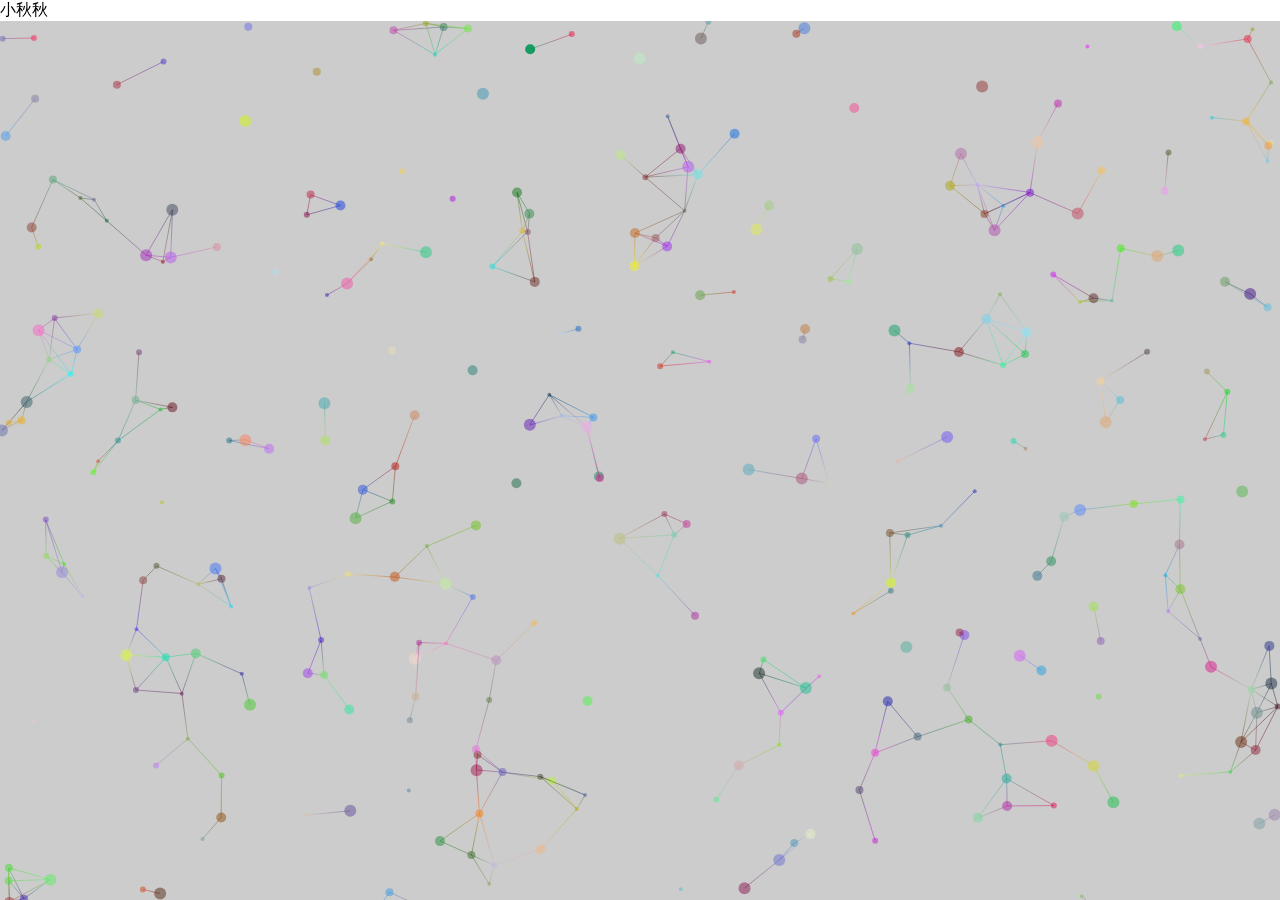
==== index.html @ 3b21666b "Create index.html" ====
<html>
  <head>
    <meta charset="UTF-8" />
    <title></title>
  </head>
  <body>
  <div>小秋秋</div>
  <canvas id="canvas"></canvas>
  <canvas id="canvas1" style="whdth: 100%;height: 100%"></canvas>
  </body>
  <style type="text/css">
     *{
        margin: 0;
        padding: 0;
    }
    #canvas{
		 position: fixed;
         background: #ccc;
		 overflow: auto;
		 z-index: -1;
    }
	#canvas1 {
		 position: fixed;
		 pointer-events:none;//鼠标多层响应事件
				width: 100%;
				height: 100%;
				overflow: auto;
				 z-index: 999;
 
    }
  </style>


  <body>
    <div class="control" style="position: absolute"></div>
  </body>
  <script>
    window.requestAnimationFrame = (function(){
        return window.requestAnimationFrame ||
               window.webkitRequestAnimationFrame ||
               window.mozRequestAnimationFrame ||
               function( callback ){
                    window.setTimeout( callback, 1000/2 );
               };
    })();
    var myCanvas = document.getElementById("canvas");
    var ctx = myCanvas.getContext("2d");//getContext 设置画笔
    var num;
    var w,h;
    var duixiang = [];
    var move = {};
    function widthheight(){
        w = myCanvas.width = window.innerWidth;
        h = myCanvas.height = window.innerHeight;
		num= Math.floor(w*h*0.00028);//点的数量。根据屏幕大小确定
        for(var i = 0;i < num;i++){
            duixiang[i] = {
                x:Math.random()*w,
                y:Math.random()*h,
                cX:Math.random()*0.6-0.3,
                cY:Math.random()*0.6-0.3,
				R:Math.floor(Math.random()*5)+2,
				//CC:Math.floor(Math.random()*3)+2,
			    r: Math.floor(Math.random() * 254),   
                g: Math.floor(Math.random() * 254),  
                b:Math.floor(Math.random() * 254)   
            } 
           // console.log(duixiang[i])
            Cricle(duixiang[i].x,duixiang[i].y,duixiang[i].R,duixiang[i].r,duixiang[i].g,duixiang[i].b);
			 //Cricle(duixiang[i].x,duixiang[i].y,duixiang[i].R,duixiang[i].CC);
        }
    };widthheight();//获取浏览器的等宽度等高
 
    function Cricle(x,y,R,r,g,b){
        ctx.save();//保存路径
       if(Math.random()>0.991) {ctx.globalAlpha= 0.9;}//ctx.fillStyle = "#CCC";}//填充的背景颜色
	    else { ctx.globalAlpha=0.47;}
		 
		ctx.fillStyle = "rgb("+ r +","+ g +","+ b +")";
        ctx.beginPath();//开始绘画
		ctx.arc(x,y,R,Math.PI*2,0);//绘画圆 x y 半径（大小） 角度  一个PI 是180 * 2 = 360    真假 0/1 true/false
        ctx.closePath();//结束绘画
        ctx.fill();//填充背景颜色
        ctx.restore();//回复路径
    };Cricle();
 
 
    !function draw(){
        ctx.clearRect(0,0,w,h)//先清除画布上的点
        for(var i = 0;i < num;i++){
            duixiang[i].x += duixiang[i].cX;
            duixiang[i].y += duixiang[i].cY;
            if(duixiang[i].x>w || duixiang[i].x<0){
                duixiang[i].cX = -duixiang[i].cX;
            }
            if(duixiang[i].y>h || duixiang[i].y<0){
                duixiang[i].cY = -duixiang[i].cY;
            }
            Cricle(duixiang[i].x,duixiang[i].y,duixiang[i].R,duixiang[i].r,duixiang[i].g,duixiang[i].b);
            //勾股定理判断两点是否连线
            for(var j = i + 1;j < num;j++){
                if( (duixiang[i].x-duixiang[j].x)*(duixiang[i].x-duixiang[j].x)+(duixiang[i].y-duixiang[j].y)*(duixiang[i].y-duixiang[j].y) <= 55*55 ){
                    line(duixiang[i].x,duixiang[i].y,duixiang[j].x,duixiang[j].y,0,i,j)
                }
                if(move.x){
                    if( (duixiang[i].x-move.x)*(duixiang[i].x-move.x)+(duixiang[i].y-move.y)*(duixiang[i].y-move.y) <= 100*100 ){
                        line(duixiang[i].x,duixiang[i].y,move.x,move.y,1,i,1)
                    }
                }
            }
        }
        window.requestAnimationFrame(draw)
    }();
 
    //绘制线条
    function line(x1,y1,x2,y2,flag,i,j){
        
		if (flag){var color = ctx.createLinearGradient(x1,y1,x2,y2);
					ctx.globalAlpha=0.5;
					color.addColorStop(0,"rgb("+ duixiang[i].r +","+ duixiang[i].g +","+ duixiang[i].b +")");
					color.addColorStop(0.8,"#019ee5");
		        }
				else
				{
				
				var color = ctx.createLinearGradient(x1,y1,x2,y2);
					ctx.globalAlpha=0.9;
					color.addColorStop(0,"rgb("+ duixiang[i].r +","+ duixiang[i].g +","+ duixiang[i].b +")");
					color.addColorStop(1,"rgb("+ duixiang[j].r +","+ duixiang[j].g +","+ duixiang[j].b +")");
				}
        ctx.save();
        ctx.strokeStyle = color;
		ctx.lineWidth = 0.5;
        ctx.beginPath();
        ctx.moveTo(x1,y1);
        ctx.lineTo(x2,y2);
        ctx.stroke();
        //ctx.restore();
    }
 
 
    //document.onmousemove = function(e){
     //   move.x = e.clientX;
      //  move.y = e.clientY;
    //}
    //console.log(move)//去掉注释 ，可以与背景互动
 
    window.onresize = function(){
        location.reload();
    }
</script>
<script>
var _createClass = function () {function defineProperties(target, props) 
{ for (var i = 0; i < props.length; i++) 
 {var descriptor = props[i];descriptor.enumerable = descriptor.enumerable || false;descriptor.configurable = true;if ("value" in descriptor) 
 descriptor.writable = true;Object.defineProperty(target, descriptor.key, descriptor);}}
 return function (Constructor, protoProps, staticProps) 
 {if (protoProps) defineProperties(Constructor.prototype, protoProps);
 if (staticProps) defineProperties(Constructor, staticProps);
 return Constructor;};}();function _classCallCheck(instance, Constructor) 
 {if (!(instance instanceof Constructor)) {throw new TypeError("Cannot call a class as a function");}}
 var getRandom = function getRandom(min, max) {
  return Math.random() * (max - min) + min;
};
 
var getRandomInt = function getRandomInt(min, max) {
  return Math.floor(Math.random() * (max - min)) + min;
};
 
var getRandomColor = function getRandomColor() {
  var colors = [
  'rgba(231, 76, 60, 1)', // red
  'rgba(241, 196, 15, 1)', // yellow
  'rgba(46, 204, 113, 1)', // green
  'rgba(52, 152, 219, 1)', // blue
  'rgba(155, 89, 182, 1)' // purple
  ];
 
  return colors[getRandomInt(0, colors.length)];
};
 
// Particle//粒子模块
var
Particle = function () {
 
  function Particle(system, x, y) {_classCallCheck(this, Particle);
    this.system = system;
    this.universe = this.system.world.universe;
    this.x = x;
    this.y = y;
    this.color = getRandomColor();
    this.life = 1;
    this.aging = getRandom(0.990, 0.999); // 0.99, 0.999 || 0.999, 0.9999
 
    this.r = getRandomInt(12, 16);//初始粒子半径范围
    this.speed = getRandom(18, 18.5);//粒子爆炸速度范围
    this.velocity = [
    getRandom(-this.speed, this.speed),
    getRandom(-this.speed, this.speed)];
 
  }_createClass(Particle, [{ key: 'update', value: function update(
 
    dt) {
      this.life *= this.aging;
 
      if (
      this.r < 0.1 ||
      this.life === 0 ||
      this.x + this.r < 0 ||
      this.x - this.r > this.universe.width ||
      this.y + this.r < 0 ||
      this.y - this.r > this.universe.height)
      {
        this.system.removeObject(this);
      }
 
      this.r *= this.life;
      this.x += this.velocity[0];
      this.y += this.velocity[1];
    } }, { key: 'render', value: function render(
 
    ctx) {
      // Main circle //亮圈模块
 
      ctx.fillStyle = this.color;
      ctx.beginPath();
      ctx.arc(this.x, this.y, this.r*1.2, 0, 2 * Math.PI, false);
      ctx.fill();
      ctx.closePath();
 
      var r = this.color.match(/([0-9]+)/g)[0];
      var g = this.color.match(/([0-9]+)/g)[1];
      var b = this.color.match(/([0-9]+)/g)[2];
 
      // Gradient//梯度变化曲线
 
      var spread = 1.5;
      var gradient = ctx.createRadialGradient(
      this.x, this.y, this.r,
      this.x, this.y, this.r * spread);
 
      gradient.addColorStop(0, 'rgba(' + r + ', ' + g + ', ' + b + ', 0.5)');
      gradient.addColorStop(1, 'rgba(' + r + ', ' + g + ', ' + b + ', 0)');
 
      ctx.globalCompositeOperation = 'lighter';
      ctx.fillStyle = gradient;
      ctx.beginPath();
      ctx.arc(this.x, this.y, this.r * spread, 0, 2 * Math.PI, false);
      ctx.fill();
      ctx.closePath();
      ctx.globalCompositeOperation = 'source-over';
 
      // Aberration//偏差
 
      var offset = this.r * 0.5;
      var color = 'rgba(' + g + ', ' + b + ', ' + r + ', 0.5)';
 
      ctx.globalCompositeOperation = 'lighter';
      ctx.fillStyle = color;
      ctx.beginPath();
      ctx.arc(this.x + offset, this.y + offset, this.r, 0, 2 * Math.PI, false);
      ctx.fill();
      ctx.closePath();
      ctx.globalCompositeOperation = 'source-over';
    } }]);return Particle;}();
 
 
 
// Crown //水波纹圈模块
var
Crown = function () {
 
  function Crown(system, x, y) {_classCallCheck(this, Crown);
    this.system = system;
    this.x = x;
    this.y = y;
    this.r = getRandomInt(5, 15); // 5, 20  水波纹圈半径范围
    this.mod = 1.1;
    this.life = 0.5; //水波纹线
    this.aging = getRandom(0.830, 0.899);
    this.speed = getRandom(8, 9);
    this.color = {
      r: getRandomInt(236, 242),
      g: getRandomInt(70, 80),
      b: getRandomInt(50, 70) };
 
 
    this.angle1 = Math.PI * getRandom(0, 2);
    this.angle2 = this.angle1 + Math.PI * getRandom(0.3, 0.4);//水波纹圈完整度
  }_createClass(Crown, [{ key: 'update', value: function update(
 
    dt) {
      this.life *= this.aging;
 
      if (this.life <= 0.0001) this.system.removeObject(this);
 
      this.r += Math.abs(1 - this.life) * this.speed;
 
      this.x1 = this.x + this.r * Math.cos(this.angle1);
      this.y1 = this.y + this.r * Math.sin(this.angle1);
 
      this.angle3 = this.angle1 + (this.angle2 - this.angle1) / 2;
      this.x2 = this.x + this.r * this.mod * Math.cos(this.angle3);
      this.y2 = this.y + this.r * this.mod * Math.sin(this.angle3);
    } }, { key: 'render', value: function render(
 
    ctx) {
      var gradient = ctx.createRadialGradient(
      this.x, this.y, this.r * 0.9,
      this.x, this.y, this.r);
 
      gradient.addColorStop(0, 'rgba(' + this.color.r + ', ' + this.color.g + ', ' + this.color.b + ', ' + this.life + ')');
      gradient.addColorStop(1, 'rgba(' + this.color.r + ', ' + this.color.g + ', ' + this.color.b + ', ' + this.life * 0.5 + ')');
 
      ctx.fillStyle = gradient;
      ctx.beginPath();
      ctx.arc(this.x, this.y, this.r, this.angle1, this.angle2, false);
      ctx.quadraticCurveTo(this.x2, this.y2, this.x1, this.y1);
      ctx.fill();
      ctx.closePath();
    } }]);return Crown;}();
 
 
 
// Explosion //爆炸模块
var
Explosion = function () {
 
  function Explosion(world, x, y) {_classCallCheck(this, Explosion);
    this.world = world;
    this.x = x;
    this.y = y;
    this.objects = [];
 
    var particles = getRandomInt(10, 30); // 10, 30 amount of particles//爆炸 粒子数量
    var crowns = particles * getRandom(0.4, 0.5);
 
    while (crowns-- > 0) {this.addCrown();}
    while (particles-- > 0) {this.addParticle();}
  }_createClass(Explosion, [{ key: 'update', value: function update(
 
    dt) {
      this.objects.forEach(function (obj) {
        if (obj) obj.update(dt);
      });
 
      if (this.objects.length <= 0) {
        this.world.clearExplosion(this);
      }
    } }, { key: 'render', value: function render(
 
    ctx) {
      this.objects.forEach(function (obj) {
        if (obj) obj.render(ctx);
      });
    } }, { key: 'addCrown', value: function addCrown()
 
    {
      this.objects.push(new Crown(this, this.x, this.y));
    } }, { key: 'addParticle', value: function addParticle()
 
    {
      this.objects.push(new Particle(this, this.x, this.y));
    } }, { key: 'removeObject', value: function removeObject(
 
    obj) {
      var index = this.objects.indexOf(obj);
 
      if (index !== -1) {
        this.objects.splice(index, 1);
      }
    } }]);return Explosion;}();
 
 
 
// World 
var
ConfettiWorld = function () {function ConfettiWorld() 
{_classCallCheck(this, ConfettiWorld);}_createClass(ConfettiWorld, [{ key: 'init', value: function init()
 
    {
      this.objects = [];
      window.addEventListener('click', this.explode.bind(this));
 
      // Initial explosion //初始爆炸
      var counter = 0;
      while (counter-- > 0) {
        this.explode({
          clientX: window.event.clientX, //getRandomInt(10, this.universe.width) ,          //this.universe.width / 2,
          clientY: window.event.clientY //getRandomInt(10, 50) //this.universe.height / 2 
		  });
 
      }
    } }, { key: 'update', value: function update(
 
    dt) {
      this.objects.forEach(function (obj) {
        if (obj) obj.update(dt);
      });
 
      var amount = this.objects.reduce(function (sum, explosion) {
        return sum += explosion.objects.length;
      }, 0);
    } }, { key: 'render', value: function render(
 
    ctx) {
      this.objects.forEach(function (obj) {
        if (obj) obj.render(ctx);
      });
    } }, { key: 'explode', value: function explode(
 
    event) {
      var x = event.clientX;
      var y = event.clientY;
 
      this.objects.push(new Explosion(this, x, y));
    } }, { key: 'clearExplosion', value: function clearExplosion(
 
    explosion) {
      var index = this.objects.indexOf(explosion);
 
      if (index !== -1) {
        this.objects.splice(index, 1);
      }
    } }]);return ConfettiWorld;}();
 
 
 
// Time
var
Time = function () {
 
  function Time() {_classCallCheck(this, Time);
    this.now = 0; // current tick time
    this.prev = 0; // prev tick time
    this.elapsed = 0; // elapsed time from last tick
    this.delta = 0; // time from last update
    this.fps = 60; // desired fps
    this.step = 1 / 60; // step duration
  }_createClass(Time, [{ key: 'update', value: function update(
 
    time) {
      this.now = time;
      this.elapsed = (this.now - this.prev) / 1000;
      this.prev = this.now;
      this.delta += this.elapsed;
    } }, { key: 'raf', value: function raf(
 
    func) {
      window.requestAnimationFrame(func);
    } }, { key: 'hasFrames', value: function hasFrames()
 
    {
      return this.delta >= this.step;
    } }, { key: 'processFrame', value: function processFrame()
 
    {
      this.delta -= this.step;
    } }]);return Time;}();
 
 
 
// Canvas
var
Universe = function () {
 
  function Universe(element) {_classCallCheck(this, Universe);
    this.el = element;
    this.ctx = this.el.getContext('2d');
    this.pixelRatio = window.devicePixelRatio;
    this.time = new Time();
 
    this.worlds = {};
    this.world = null; // current state
 
    this.updateSize();
    window.addEventListener('resize', this.updateSize.bind(this));
 
    this.addWorld('confetti', ConfettiWorld);
    this.setWorld('confetti');
 
    this.start();
  }_createClass(Universe, [{ key: 'start', value: function start()
 
    {
      this.time.raf(this.tick.bind(this));
    } }, { key: 'tick', value: function tick(
 
    time) {
      this.time.update(time);
 
      if (this.time.hasFrames()) {
        this.update();
        this.time.processFrame();
      }
 
      this.render();
      this.time.raf(this.tick.bind(this));
    } }, { key: 'update', value: function update()
 
    {
      this.world.update(this.time.step);
    } }, { key: 'render', value: function render()
 
    {
      var gradient = this.ctx.createLinearGradient(0, 0, this.width, this.height);
      this.ctx.clearRect(0, 0, this.width, this.height);
      this.world.render(this.ctx);
    }
 
    // Helpers 库
  }, { key: 'updateSize', value: function updateSize()
    {
      this.width = window.innerWidth;
      this.height = window.innerHeight;
      this.el.width = this.width * this.pixelRatio;
      this.el.height = this.height * this.pixelRatio;
      this.el.style.width = window.innerWidth + 'px';
      this.el.style.height = window.innerHeight + 'px';
      this.ctx.scale(this.pixelRatio, this.pixelRatio);
    } }, { key: 'addWorld', value: function addWorld(
 
    worldName, World) {
      this.worlds[worldName] = new World();
      this.worlds[worldName].universe = this;
      this.worlds[worldName].init();
    } }, { key: 'setWorld', value: function setWorld(
 
    worldName) {
      this.world = this.worlds[worldName];
    } }]);return Universe;}();
 
 
 
// Main
 
console.clear();
var element = document.querySelector('#canvas1');
window.Canvas= new Universe(element);
</script>
</html>
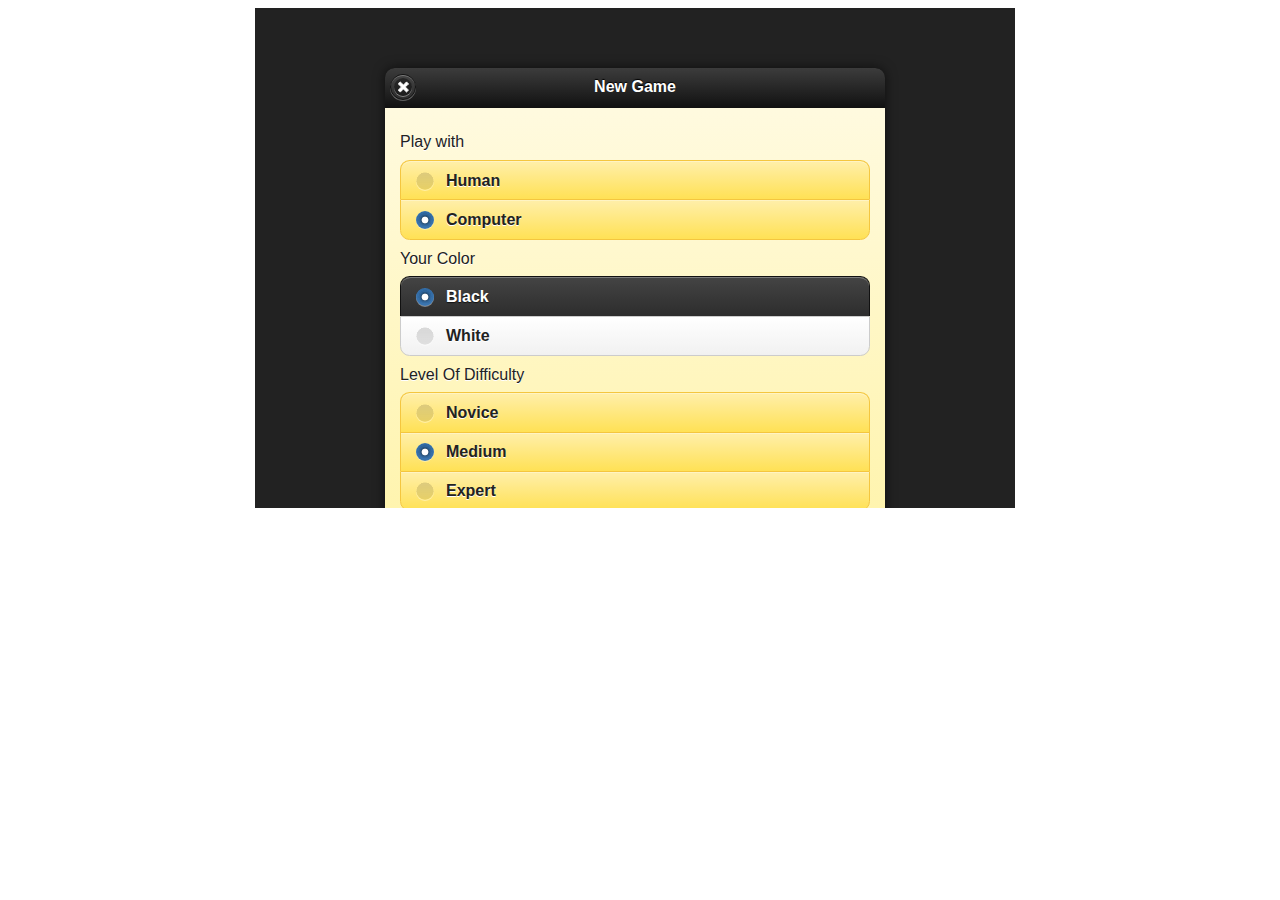
==== commit 679fdb2e: "五子棋小游戏" ====
--- a/index.html
+++ b/index.html
@@ -1,546 +1,13 @@
-<html>
-  <head>
-    <meta charset="UTF-8" />
-    <title></title>
-  </head>
-  <body>
-  <div>小秋秋</div>
-  <canvas id="canvas"></canvas>
-  <canvas id="canvas1" style="whdth: 100%;height: 100%"></canvas>
-  </body>
-  <style type="text/css">
-     *{
-        margin: 0;
-        padding: 0;
-    }
-    #canvas{
-		 position: fixed;
-         background: #ccc;
-		 overflow: auto;
-		 z-index: -1;
-    }
-	#canvas1 {
-		 position: fixed;
-		 pointer-events:none;//鼠标多层响应事件
-				width: 100%;
-				height: 100%;
-				overflow: auto;
-				 z-index: 999;
- 
-    }
-  </style>
-
-
-  <body>
-    <div class="control" style="position: absolute"></div>
-  </body>
-  <script>
-    window.requestAnimationFrame = (function(){
-        return window.requestAnimationFrame ||
-               window.webkitRequestAnimationFrame ||
-               window.mozRequestAnimationFrame ||
-               function( callback ){
-                    window.setTimeout( callback, 1000/2 );
-               };
-    })();
-    var myCanvas = document.getElementById("canvas");
-    var ctx = myCanvas.getContext("2d");//getContext 设置画笔
-    var num;
-    var w,h;
-    var duixiang = [];
-    var move = {};
-    function widthheight(){
-        w = myCanvas.width = window.innerWidth;
-        h = myCanvas.height = window.innerHeight;
-		num= Math.floor(w*h*0.00028);//点的数量。根据屏幕大小确定
-        for(var i = 0;i < num;i++){
-            duixiang[i] = {
-                x:Math.random()*w,
-                y:Math.random()*h,
-                cX:Math.random()*0.6-0.3,
-                cY:Math.random()*0.6-0.3,
-				R:Math.floor(Math.random()*5)+2,
-				//CC:Math.floor(Math.random()*3)+2,
-			    r: Math.floor(Math.random() * 254),   
-                g: Math.floor(Math.random() * 254),  
-                b:Math.floor(Math.random() * 254)   
-            } 
-           // console.log(duixiang[i])
-            Cricle(duixiang[i].x,duixiang[i].y,duixiang[i].R,duixiang[i].r,duixiang[i].g,duixiang[i].b);
-			 //Cricle(duixiang[i].x,duixiang[i].y,duixiang[i].R,duixiang[i].CC);
-        }
-    };widthheight();//获取浏览器的等宽度等高
- 
-    function Cricle(x,y,R,r,g,b){
-        ctx.save();//保存路径
-       if(Math.random()>0.991) {ctx.globalAlpha= 0.9;}//ctx.fillStyle = "#CCC";}//填充的背景颜色
-	    else { ctx.globalAlpha=0.47;}
-		 
-		ctx.fillStyle = "rgb("+ r +","+ g +","+ b +")";
-        ctx.beginPath();//开始绘画
-		ctx.arc(x,y,R,Math.PI*2,0);//绘画圆 x y 半径（大小） 角度  一个PI 是180 * 2 = 360    真假 0/1 true/false
-        ctx.closePath();//结束绘画
-        ctx.fill();//填充背景颜色
-        ctx.restore();//回复路径
-    };Cricle();
- 
- 
-    !function draw(){
-        ctx.clearRect(0,0,w,h)//先清除画布上的点
-        for(var i = 0;i < num;i++){
-            duixiang[i].x += duixiang[i].cX;
-            duixiang[i].y += duixiang[i].cY;
-            if(duixiang[i].x>w || duixiang[i].x<0){
-                duixiang[i].cX = -duixiang[i].cX;
-            }
-            if(duixiang[i].y>h || duixiang[i].y<0){
-                duixiang[i].cY = -duixiang[i].cY;
-            }
-            Cricle(duixiang[i].x,duixiang[i].y,duixiang[i].R,duixiang[i].r,duixiang[i].g,duixiang[i].b);
-            //勾股定理判断两点是否连线
-            for(var j = i + 1;j < num;j++){
-                if( (duixiang[i].x-duixiang[j].x)*(duixiang[i].x-duixiang[j].x)+(duixiang[i].y-duixiang[j].y)*(duixiang[i].y-duixiang[j].y) <= 55*55 ){
-                    line(duixiang[i].x,duixiang[i].y,duixiang[j].x,duixiang[j].y,0,i,j)
-                }
-                if(move.x){
-                    if( (duixiang[i].x-move.x)*(duixiang[i].x-move.x)+(duixiang[i].y-move.y)*(duixiang[i].y-move.y) <= 100*100 ){
-                        line(duixiang[i].x,duixiang[i].y,move.x,move.y,1,i,1)
-                    }
-                }
-            }
-        }
-        window.requestAnimationFrame(draw)
-    }();
- 
-    //绘制线条
-    function line(x1,y1,x2,y2,flag,i,j){
-        
-		if (flag){var color = ctx.createLinearGradient(x1,y1,x2,y2);
-					ctx.globalAlpha=0.5;
-					color.addColorStop(0,"rgb("+ duixiang[i].r +","+ duixiang[i].g +","+ duixiang[i].b +")");
-					color.addColorStop(0.8,"#019ee5");
-		        }
-				else
-				{
-				
-				var color = ctx.createLinearGradient(x1,y1,x2,y2);
-					ctx.globalAlpha=0.9;
-					color.addColorStop(0,"rgb("+ duixiang[i].r +","+ duixiang[i].g +","+ duixiang[i].b +")");
-					color.addColorStop(1,"rgb("+ duixiang[j].r +","+ duixiang[j].g +","+ duixiang[j].b +")");
-				}
-        ctx.save();
-        ctx.strokeStyle = color;
-		ctx.lineWidth = 0.5;
-        ctx.beginPath();
-        ctx.moveTo(x1,y1);
-        ctx.lineTo(x2,y2);
-        ctx.stroke();
-        //ctx.restore();
-    }
- 
- 
-    //document.onmousemove = function(e){
-     //   move.x = e.clientX;
-      //  move.y = e.clientY;
-    //}
-    //console.log(move)//去掉注释 ，可以与背景互动
- 
-    window.onresize = function(){
-        location.reload();
-    }
-</script>
-<script>
-var _createClass = function () {function defineProperties(target, props) 
-{ for (var i = 0; i < props.length; i++) 
- {var descriptor = props[i];descriptor.enumerable = descriptor.enumerable || false;descriptor.configurable = true;if ("value" in descriptor) 
- descriptor.writable = true;Object.defineProperty(target, descriptor.key, descriptor);}}
- return function (Constructor, protoProps, staticProps) 
- {if (protoProps) defineProperties(Constructor.prototype, protoProps);
- if (staticProps) defineProperties(Constructor, staticProps);
- return Constructor;};}();function _classCallCheck(instance, Constructor) 
- {if (!(instance instanceof Constructor)) {throw new TypeError("Cannot call a class as a function");}}
- var getRandom = function getRandom(min, max) {
-  return Math.random() * (max - min) + min;
-};
- 
-var getRandomInt = function getRandomInt(min, max) {
-  return Math.floor(Math.random() * (max - min)) + min;
-};
- 
-var getRandomColor = function getRandomColor() {
-  var colors = [
-  'rgba(231, 76, 60, 1)', // red
-  'rgba(241, 196, 15, 1)', // yellow
-  'rgba(46, 204, 113, 1)', // green
-  'rgba(52, 152, 219, 1)', // blue
-  'rgba(155, 89, 182, 1)' // purple
-  ];
- 
-  return colors[getRandomInt(0, colors.length)];
-};
- 
-// Particle//粒子模块
-var
-Particle = function () {
- 
-  function Particle(system, x, y) {_classCallCheck(this, Particle);
-    this.system = system;
-    this.universe = this.system.world.universe;
-    this.x = x;
-    this.y = y;
-    this.color = getRandomColor();
-    this.life = 1;
-    this.aging = getRandom(0.990, 0.999); // 0.99, 0.999 || 0.999, 0.9999
- 
-    this.r = getRandomInt(12, 16);//初始粒子半径范围
-    this.speed = getRandom(18, 18.5);//粒子爆炸速度范围
-    this.velocity = [
-    getRandom(-this.speed, this.speed),
-    getRandom(-this.speed, this.speed)];
- 
-  }_createClass(Particle, [{ key: 'update', value: function update(
- 
-    dt) {
-      this.life *= this.aging;
- 
-      if (
-      this.r < 0.1 ||
-      this.life === 0 ||
-      this.x + this.r < 0 ||
-      this.x - this.r > this.universe.width ||
-      this.y + this.r < 0 ||
-      this.y - this.r > this.universe.height)
-      {
-        this.system.removeObject(this);
-      }
- 
-      this.r *= this.life;
-      this.x += this.velocity[0];
-      this.y += this.velocity[1];
-    } }, { key: 'render', value: function render(
- 
-    ctx) {
-      // Main circle //亮圈模块
- 
-      ctx.fillStyle = this.color;
-      ctx.beginPath();
-      ctx.arc(this.x, this.y, this.r*1.2, 0, 2 * Math.PI, false);
-      ctx.fill();
-      ctx.closePath();
- 
-      var r = this.color.match(/([0-9]+)/g)[0];
-      var g = this.color.match(/([0-9]+)/g)[1];
-      var b = this.color.match(/([0-9]+)/g)[2];
- 
-      // Gradient//梯度变化曲线
- 
-      var spread = 1.5;
-      var gradient = ctx.createRadialGradient(
-      this.x, this.y, this.r,
-      this.x, this.y, this.r * spread);
- 
-      gradient.addColorStop(0, 'rgba(' + r + ', ' + g + ', ' + b + ', 0.5)');
-      gradient.addColorStop(1, 'rgba(' + r + ', ' + g + ', ' + b + ', 0)');
- 
-      ctx.globalCompositeOperation = 'lighter';
-      ctx.fillStyle = gradient;
-      ctx.beginPath();
-      ctx.arc(this.x, this.y, this.r * spread, 0, 2 * Math.PI, false);
-      ctx.fill();
-      ctx.closePath();
-      ctx.globalCompositeOperation = 'source-over';
- 
-      // Aberration//偏差
- 
-      var offset = this.r * 0.5;
-      var color = 'rgba(' + g + ', ' + b + ', ' + r + ', 0.5)';
- 
-      ctx.globalCompositeOperation = 'lighter';
-      ctx.fillStyle = color;
-      ctx.beginPath();
-      ctx.arc(this.x + offset, this.y + offset, this.r, 0, 2 * Math.PI, false);
-      ctx.fill();
-      ctx.closePath();
-      ctx.globalCompositeOperation = 'source-over';
-    } }]);return Particle;}();
- 
- 
- 
-// Crown //水波纹圈模块
-var
-Crown = function () {
- 
-  function Crown(system, x, y) {_classCallCheck(this, Crown);
-    this.system = system;
-    this.x = x;
-    this.y = y;
-    this.r = getRandomInt(5, 15); // 5, 20  水波纹圈半径范围
-    this.mod = 1.1;
-    this.life = 0.5; //水波纹线
-    this.aging = getRandom(0.830, 0.899);
-    this.speed = getRandom(8, 9);
-    this.color = {
-      r: getRandomInt(236, 242),
-      g: getRandomInt(70, 80),
-      b: getRandomInt(50, 70) };
- 
- 
-    this.angle1 = Math.PI * getRandom(0, 2);
-    this.angle2 = this.angle1 + Math.PI * getRandom(0.3, 0.4);//水波纹圈完整度
-  }_createClass(Crown, [{ key: 'update', value: function update(
- 
-    dt) {
-      this.life *= this.aging;
- 
-      if (this.life <= 0.0001) this.system.removeObject(this);
- 
-      this.r += Math.abs(1 - this.life) * this.speed;
- 
-      this.x1 = this.x + this.r * Math.cos(this.angle1);
-      this.y1 = this.y + this.r * Math.sin(this.angle1);
- 
-      this.angle3 = this.angle1 + (this.angle2 - this.angle1) / 2;
-      this.x2 = this.x + this.r * this.mod * Math.cos(this.angle3);
-      this.y2 = this.y + this.r * this.mod * Math.sin(this.angle3);
-    } }, { key: 'render', value: function render(
- 
-    ctx) {
-      var gradient = ctx.createRadialGradient(
-      this.x, this.y, this.r * 0.9,
-      this.x, this.y, this.r);
- 
-      gradient.addColorStop(0, 'rgba(' + this.color.r + ', ' + this.color.g + ', ' + this.color.b + ', ' + this.life + ')');
-      gradient.addColorStop(1, 'rgba(' + this.color.r + ', ' + this.color.g + ', ' + this.color.b + ', ' + this.life * 0.5 + ')');
- 
-      ctx.fillStyle = gradient;
-      ctx.beginPath();
-      ctx.arc(this.x, this.y, this.r, this.angle1, this.angle2, false);
-      ctx.quadraticCurveTo(this.x2, this.y2, this.x1, this.y1);
-      ctx.fill();
-      ctx.closePath();
-    } }]);return Crown;}();
- 
- 
- 
-// Explosion //爆炸模块
-var
-Explosion = function () {
- 
-  function Explosion(world, x, y) {_classCallCheck(this, Explosion);
-    this.world = world;
-    this.x = x;
-    this.y = y;
-    this.objects = [];
- 
-    var particles = getRandomInt(10, 30); // 10, 30 amount of particles//爆炸 粒子数量
-    var crowns = particles * getRandom(0.4, 0.5);
- 
-    while (crowns-- > 0) {this.addCrown();}
-    while (particles-- > 0) {this.addParticle();}
-  }_createClass(Explosion, [{ key: 'update', value: function update(
- 
-    dt) {
-      this.objects.forEach(function (obj) {
-        if (obj) obj.update(dt);
-      });
- 
-      if (this.objects.length <= 0) {
-        this.world.clearExplosion(this);
-      }
-    } }, { key: 'render', value: function render(
- 
-    ctx) {
-      this.objects.forEach(function (obj) {
-        if (obj) obj.render(ctx);
-      });
-    } }, { key: 'addCrown', value: function addCrown()
- 
-    {
-      this.objects.push(new Crown(this, this.x, this.y));
-    } }, { key: 'addParticle', value: function addParticle()
- 
-    {
-      this.objects.push(new Particle(this, this.x, this.y));
-    } }, { key: 'removeObject', value: function removeObject(
- 
-    obj) {
-      var index = this.objects.indexOf(obj);
- 
-      if (index !== -1) {
-        this.objects.splice(index, 1);
-      }
-    } }]);return Explosion;}();
- 
- 
- 
-// World 
-var
-ConfettiWorld = function () {function ConfettiWorld() 
-{_classCallCheck(this, ConfettiWorld);}_createClass(ConfettiWorld, [{ key: 'init', value: function init()
- 
-    {
-      this.objects = [];
-      window.addEventListener('click', this.explode.bind(this));
- 
-      // Initial explosion //初始爆炸
-      var counter = 0;
-      while (counter-- > 0) {
-        this.explode({
-          clientX: window.event.clientX, //getRandomInt(10, this.universe.width) ,          //this.universe.width / 2,
-          clientY: window.event.clientY //getRandomInt(10, 50) //this.universe.height / 2 
-		  });
- 
-      }
-    } }, { key: 'update', value: function update(
- 
-    dt) {
-      this.objects.forEach(function (obj) {
-        if (obj) obj.update(dt);
-      });
- 
-      var amount = this.objects.reduce(function (sum, explosion) {
-        return sum += explosion.objects.length;
-      }, 0);
-    } }, { key: 'render', value: function render(
- 
-    ctx) {
-      this.objects.forEach(function (obj) {
-        if (obj) obj.render(ctx);
-      });
-    } }, { key: 'explode', value: function explode(
- 
-    event) {
-      var x = event.clientX;
-      var y = event.clientY;
- 
-      this.objects.push(new Explosion(this, x, y));
-    } }, { key: 'clearExplosion', value: function clearExplosion(
- 
-    explosion) {
-      var index = this.objects.indexOf(explosion);
- 
-      if (index !== -1) {
-        this.objects.splice(index, 1);
-      }
-    } }]);return ConfettiWorld;}();
- 
- 
- 
-// Time
-var
-Time = function () {
- 
-  function Time() {_classCallCheck(this, Time);
-    this.now = 0; // current tick time
-    this.prev = 0; // prev tick time
-    this.elapsed = 0; // elapsed time from last tick
-    this.delta = 0; // time from last update
-    this.fps = 60; // desired fps
-    this.step = 1 / 60; // step duration
-  }_createClass(Time, [{ key: 'update', value: function update(
- 
-    time) {
-      this.now = time;
-      this.elapsed = (this.now - this.prev) / 1000;
-      this.prev = this.now;
-      this.delta += this.elapsed;
-    } }, { key: 'raf', value: function raf(
- 
-    func) {
-      window.requestAnimationFrame(func);
-    } }, { key: 'hasFrames', value: function hasFrames()
- 
-    {
-      return this.delta >= this.step;
-    } }, { key: 'processFrame', value: function processFrame()
- 
-    {
-      this.delta -= this.step;
-    } }]);return Time;}();
- 
- 
- 
-// Canvas
-var
-Universe = function () {
- 
-  function Universe(element) {_classCallCheck(this, Universe);
-    this.el = element;
-    this.ctx = this.el.getContext('2d');
-    this.pixelRatio = window.devicePixelRatio;
-    this.time = new Time();
- 
-    this.worlds = {};
-    this.world = null; // current state
- 
-    this.updateSize();
-    window.addEventListener('resize', this.updateSize.bind(this));
- 
-    this.addWorld('confetti', ConfettiWorld);
-    this.setWorld('confetti');
- 
-    this.start();
-  }_createClass(Universe, [{ key: 'start', value: function start()
- 
-    {
-      this.time.raf(this.tick.bind(this));
-    } }, { key: 'tick', value: function tick(
- 
-    time) {
-      this.time.update(time);
- 
-      if (this.time.hasFrames()) {
-        this.update();
-        this.time.processFrame();
-      }
- 
-      this.render();
-      this.time.raf(this.tick.bind(this));
-    } }, { key: 'update', value: function update()
- 
-    {
-      this.world.update(this.time.step);
-    } }, { key: 'render', value: function render()
- 
-    {
-      var gradient = this.ctx.createLinearGradient(0, 0, this.width, this.height);
-      this.ctx.clearRect(0, 0, this.width, this.height);
-      this.world.render(this.ctx);
-    }
- 
-    // Helpers 库
-  }, { key: 'updateSize', value: function updateSize()
-    {
-      this.width = window.innerWidth;
-      this.height = window.innerHeight;
-      this.el.width = this.width * this.pixelRatio;
-      this.el.height = this.height * this.pixelRatio;
-      this.el.style.width = window.innerWidth + 'px';
-      this.el.style.height = window.innerHeight + 'px';
-      this.ctx.scale(this.pixelRatio, this.pixelRatio);
-    } }, { key: 'addWorld', value: function addWorld(
- 
-    worldName, World) {
-      this.worlds[worldName] = new World();
-      this.worlds[worldName].universe = this;
-      this.worlds[worldName].init();
-    } }, { key: 'setWorld', value: function setWorld(
- 
-    worldName) {
-      this.world = this.worlds[worldName];
-    } }]);return Universe;}();
- 
- 
- 
-// Main
- 
-console.clear();
-var element = document.querySelector('#canvas1');
-window.Canvas= new Universe(element);
-</script>
-</html>
-
-
-
-
-
+<!DOCTYPE html>
+<html manifest="offline.appcache">
+<head>  <title>Gomoku</title>  </head> 
+<body>
+<div style="text-align:center;clear:both">
+<script src="/gg_bd_ad_720x90.js" type="text/javascript"></script>
+<script src="/follow.js" type="text/javascript"></script>
+</div>
+<div style="width:770px;margin:0 auto">
+<iframe src="game.html" frameborder="0" scrolling="auto"  marginwidth="0" marginheight="0" allowtransparency="true" width="760px" height="500px"></iframe>
+</div>
+</body>
+</html>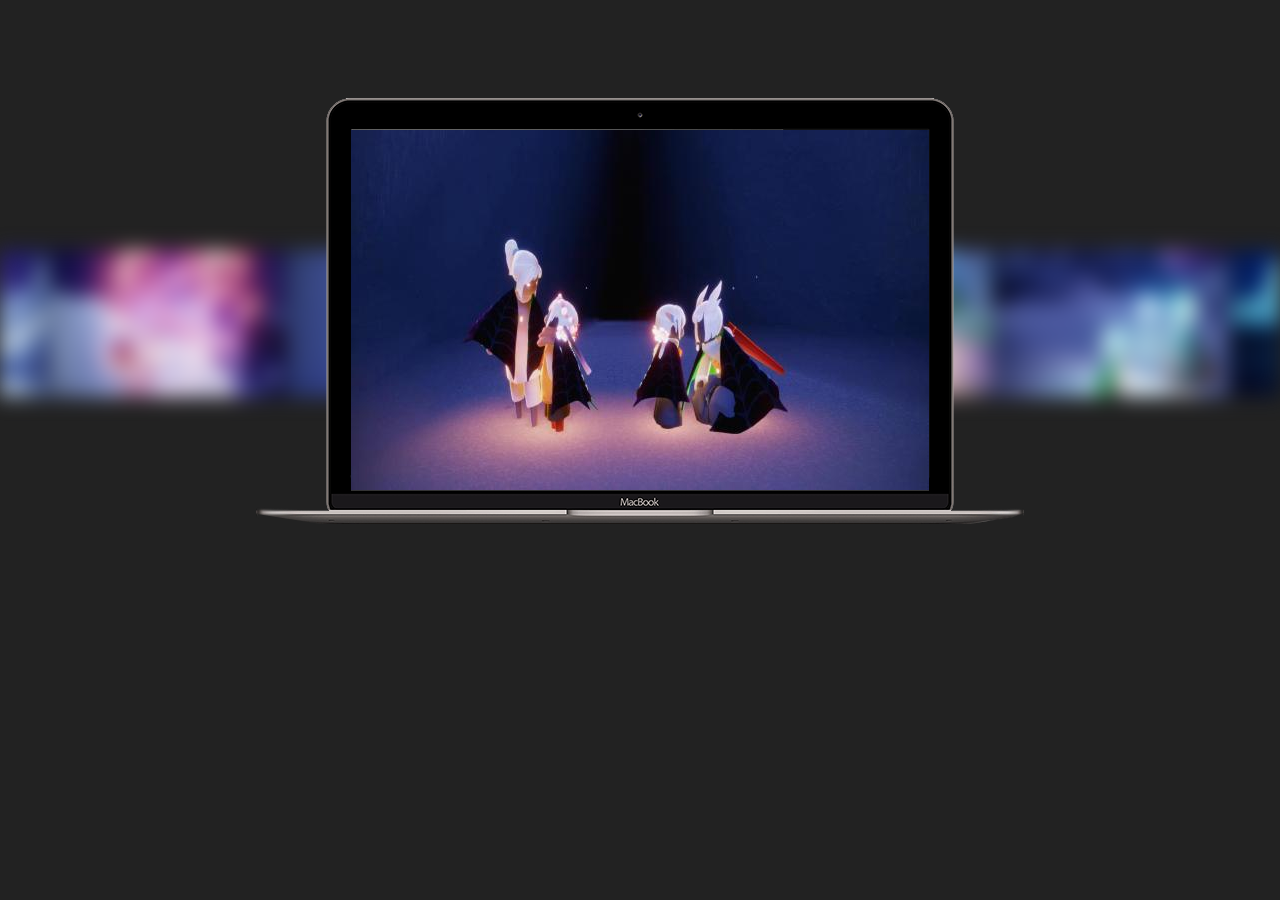
==== commit d3e71e3a: "迭代一: 轮播图片展示" ====
--- a/index.html
+++ b/index.html
@@ -1,13 +1,84 @@
 <!DOCTYPE html>
-<html manifest="offline.appcache">
-<head>  <title>Gomoku</title>  </head> 
+<html lang="zh">
+<head>
+<meta charset="UTF-8">
+<meta http-equiv="X-UA-Compatible" content="IE=edge,chrome=1"> 
+<meta name="viewport" content="width=device-width, initial-scale=1.0">
+<title>光遇</title>
+
+<link rel="stylesheet" type="text/css" href="css/normalize.css" />
+<link rel='stylesheet prefetch' href='css/slick.min.css'>
+<link rel="stylesheet" type="text/css" href="css/style.css">
+
+</head>
 <body>
 <div style="text-align:center;clear:both">
 <script src="/gg_bd_ad_720x90.js" type="text/javascript"></script>
 <script src="/follow.js" type="text/javascript"></script>
 </div>
-<div style="width:770px;margin:0 auto">
-<iframe src="game.html" frameborder="0" scrolling="auto"  marginwidth="0" marginheight="0" allowtransparency="true" width="760px" height="500px"></iframe>
+<div class="section section-project">
+  <div class="project-carousel">
+	<div class="project-strip">
+		<div class="project"><img src="img/1.jpg" alt=""/></div>
+		<div class="project"><img src="img/2.jpg" alt=""/></div>
+		<div class="project"><img src="img/3.jpg" alt=""/></div>
+		<div class="project"><img src="img/4.jpg" alt=""/></div>
+		<div class="project"><img src="img/5.jpg" alt=""/></div>
+		<div class="project"><img src="img/6.jpg" alt=""/></div>
+		<div class="project"><img src="img/7.jpg" alt=""/></div>
+		<div class="project"><img src="img/8.jpg" alt=""/></div>
+		<div class="project"><img src="img/9.jpg" alt=""/></div>
+		<div class="project"><img src="img/10.jpg" alt=""/></div>
+		<div class="project"><img src="img/11.jpg" alt=""/></div>
+		<div class="project"><img src="img/12.jpg" alt=""/></div>
+		<div class="project"><img src="img/13.jpg" alt=""/></div>
+		<div class="project"><img src="img/14.jpg" alt=""/></div>
+	</div>
+	<div class="project-screen">
+	  <div class="project-detail">
+		<div class="project"><img src="img/1.jpg" alt=""/></div>
+		<div class="project"><img src="img/2.jpg" alt=""/></div>
+		<div class="project"><img src="img/3.jpg" alt=""/></div>
+		<div class="project"><img src="img/4.jpg" alt=""/></div>
+		<div class="project"><img src="img/5.jpg" alt=""/></div>
+		<div class="project"><img src="img/6.jpg" alt=""/></div>
+		<div class="project"><img src="img/7.jpg" alt=""/></div>
+		<div class="project"><img src="img/8.jpg" alt=""/></div>
+		<div class="project"><img src="img/9.jpg" alt=""/></div>
+		<div class="project"><img src="img/10.jpg" alt=""/></div>
+		<div class="project"><img src="img/11.jpg" alt=""/></div>
+		<div class="project"><img src="img/12.jpg" alt=""/></div>
+		<div class="project"><img src="img/13.jpg" alt=""/></div>
+		<div class="project"><img src="img/14.jpg" alt=""/></div>
+	  </div>
+	  <div class="screen-frame"></div>
+	</div>
+  </div>
 </div>
+
+<script src="js/jquery-1.11.0.min.js" type="text/javascript"></script>
+<script src='js/slick.min.js'></script>
+<script type="text/javascript">
+	$(".project-detail").slick({
+		slidesToShow: 1,
+		arrows: false,
+		asNavFor: '.project-strip',
+		autoplay: true,
+		autoplaySpeed: 3000
+	});
+
+	$(".project-strip").slick({
+		slidesToShow: 5,
+		slidesToScroll: 1,
+		arrows: false,
+		asNavFor: '.project-detail',
+		dots: false,
+		infinite: true,
+		centerMode: true,
+		focusOnSelect: true
+	});
+</script>
+
+
 </body>
 </html>--- a/css/style.css
+++ b/css/style.css
@@ -0,0 +1,85 @@
+body {
+  font-family: "Josefin Slab";
+  height: 100vh;
+  background-color: #222;
+}
+
+.section-project {
+  padding: 50px 0;
+  position: relative;
+  background-color: #222;
+}
+
+.section__title, .section__subtitle {
+  text-align: center;
+  color: white;
+  display: block;
+}
+
+.section__title {
+  font-size: 3em;
+  line-height: 1;
+  margin: 0 0 20px;
+}
+
+.section__subtitle {
+  font-size: 1.2em;
+  line-height: 1.5;
+  opacity: .5;
+}
+.section__subtitle a {
+  color: inherit;
+}
+
+.project-carousel {
+  position: relative;
+  padding: 50px 0;
+}
+
+.project-strip {
+  margin: 150px 0 150px;
+  -webkit-filter: blur(10px);
+          filter: blur(10px);
+}
+.project-strip .project {
+  cursor: pointer;
+}
+.project-strip img {
+  max-width: 100%;
+  width: 100%;
+  height: auto;
+}
+
+.project-screen {
+  width: 768px;
+  height: 451px;
+  position: absolute;
+  left: 0;
+  right: 0;
+  top: 0;
+  bottom: 0;
+  margin: auto;
+}
+.project-screen .project-detail {
+  position: absolute;
+  left: 0;
+  right: 0;
+  width: 578px;
+  height: 361px;
+  margin: 32px auto 0;
+  z-index: 1;
+  background-color: #333;
+}
+.project-screen .screen-frame {
+  content: " ";
+  width: 768px;
+  height: 451px;
+  position: absolute;
+  background-image: url("../img/macbook.png");
+  background-repeat: no-repeat;
+}
+.project-screen .project {
+  margin-right: -100%;
+  float: left;
+  cursor: move;
+}
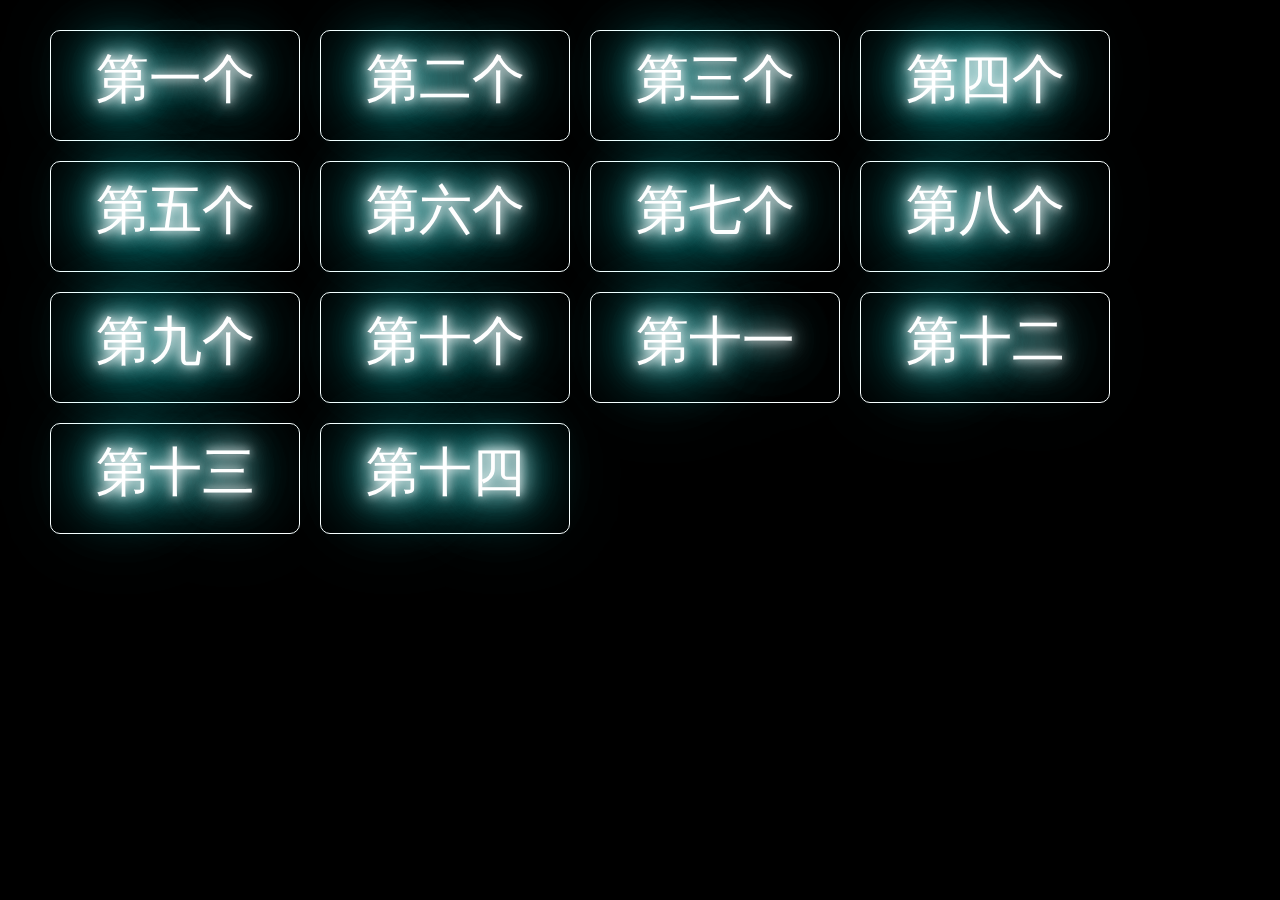
==== commit aea18b03: "增加图例展示" ====
--- a/index.html
+++ b/index.html
@@ -4,81 +4,152 @@
 <meta charset="UTF-8">
 <meta http-equiv="X-UA-Compatible" content="IE=edge,chrome=1"> 
 <meta name="viewport" content="width=device-width, initial-scale=1.0">
-<title>光遇</title>
+<title>秋秋</title>
 
+<link rel="stylesheet" type="text/css" href="css/zzsc-demo.css" />
 <link rel="stylesheet" type="text/css" href="css/normalize.css" />
-<link rel='stylesheet prefetch' href='css/slick.min.css'>
-<link rel="stylesheet" type="text/css" href="css/style.css">
+<link type="text/css" rel="stylesheet" href="css/style.css" />
+<link async href="http://fonts.googleapis.com/css?family=Warnes" rel="stylesheet" type="text/css"/>
+<link async href="http://fonts.googleapis.com/css?family=Zeyada" rel="stylesheet" type="text/css"/>
+<link async href="http://fonts.googleapis.com/css?family=Princess%20Sofia" rel="stylesheet" type="text/css"/>
 
 </head>
 <body>
-<div style="text-align:center;clear:both">
+<div class="zzsc-content">
+	<div id="yi" class="third_neon">第一个</div>
+	<div id="er" class="third_neon">第二个</div>
+	<div id="san" class="third_neon">第三个</div>
+	<div id="si" class="third_neon">第四个</div>
+	<div id="wu" class="third_neon">第五个</div>
+	
+	<div id="liu" class="third_neon">第六个</div>
+	<div id="qi" class="third_neon">第七个</div>
+	<div id="ba" class="third_neon">第八个</div>
+	<div id="jiu" class="third_neon">第九个</div>
+	<div id="shi" class="third_neon">第十个</div>
+	
+	<div id="shiyi" class="third_neon">第十一</div>
+	<div id="shier" class="third_neon">第十二</div>
+	<div id="shisan" class="third_neon">第十三</div>
+	<div id="shisi" class="third_neon">第十四</div>
+
+</div>
+	
+    <script>
+
+        let yi = document.getElementById("yi")
+        let er = document.getElementById("er")
+        let san = document.getElementById("san")
+        let si = document.getElementById("si")
+        let wu = document.getElementById("wu")
+		
+		let liu = document.getElementById("liu")
+		let qi = document.getElementById("qi")
+		let ba = document.getElementById("ba")
+		let jiu = document.getElementById("jiu")
+		let shi = document.getElementById("shi")
+		
+		let shiyi = document.getElementById("shiyi")
+		let shier = document.getElementById("shier")
+		let shisan = document.getElementById("shisan")
+		let shisi = document.getElementById("shisi")
+		let shiwu = document.getElementById("shiwu")
+       
+        yi.onclick = function() {
+			window.open('./huDieFeiWu/index.html');
+        }
+		
+		er.onclick = function() {
+			window.open('./liZiFanZhuan/index.html');
+        }
+		
+		san.onclick = function() {
+			window.open('./shuBiaoYiDongQiPaoTeXiao/index.html');
+        }
+		
+		si.onclick = function() {
+			window.open('./shuBiaoYiDongJiYuTeXiao/index.html');
+        }
+		
+		wu.onclick = function() {
+			window.open('./wenZiHuoYan/index.html');
+        }
+		
+		// ----------------------
+		
+		liu.onclick = function() {
+			window.open('./7zuZhengHan/index4.html');
+        }
+		
+		qi.onclick = function() {
+			window.open('./7zuZhengHan/index5.html');
+        }
+		
+		ba.onclick = function() {
+			window.open('./7zuZhengHan/index6.html');
+        }
+		
+		jiu.onclick = function() {
+			window.open('./7zuZhengHan/index7.html');
+        }
+		
+		shi.onclick = function() {
+			window.open('./7zuZhengHan/index3.html');
+        }
+		
+		
+		// ----------------------
+		
+		shiyi.onclick = function() {
+			window.open('./wenZifenBaoDa/index.html');
+        }
+		
+		shier.onclick = function() {
+			window.open('./longJuanFeng/index.html');
+        }
+		
+		shisan.onclick = function() {
+			window.open('./kuXuanHeiKe/index.html');
+        }
+		
+		shisi.onclick = function() {
+			window.open('./qiuqiu/index.html');
+        }
+		
+		shiwu.onclick = function() {
+			window.open('./7zuZhengHan/index.html');
+        }
+    </script>	
+	
+
+<script src="js/jquery-1.11.0.min.js" type="text/javascript"></script>
+<script type="text/javascript" src="js/neon_text.js"></script>
+<script type="text/javascript">
+	$(document).ready(function(){
+		$('.first_neon').neonText();
+		$('.second_neon').neonText({
+			textColor:'white',
+			textSize:'40pt',
+			neonHighlight:'white',
+			neonHighlightColor:'#008000',
+			neonHighlightHover:'#FFFF00',
+			neonFontHover:'white'
+		});
+		$('.third_neon').neonText({
+			textColor:'white',
+			textSize:'40pt',
+			neonHighlight:'white',
+			neonHighlightColor:'#00FFFF',
+			neonHighlightHover:'#7FFF00',
+			neonFontHover:'white'
+		});
+	});
+</script>
+
+<div style="text-align:center;clear:both;padding-top:50px">
 <script src="/gg_bd_ad_720x90.js" type="text/javascript"></script>
 <script src="/follow.js" type="text/javascript"></script>
 </div>
-<div class="section section-project">
-  <div class="project-carousel">
-	<div class="project-strip">
-		<div class="project"><img src="img/1.jpg" alt=""/></div>
-		<div class="project"><img src="img/2.jpg" alt=""/></div>
-		<div class="project"><img src="img/3.jpg" alt=""/></div>
-		<div class="project"><img src="img/4.jpg" alt=""/></div>
-		<div class="project"><img src="img/5.jpg" alt=""/></div>
-		<div class="project"><img src="img/6.jpg" alt=""/></div>
-		<div class="project"><img src="img/7.jpg" alt=""/></div>
-		<div class="project"><img src="img/8.jpg" alt=""/></div>
-		<div class="project"><img src="img/9.jpg" alt=""/></div>
-		<div class="project"><img src="img/10.jpg" alt=""/></div>
-		<div class="project"><img src="img/11.jpg" alt=""/></div>
-		<div class="project"><img src="img/12.jpg" alt=""/></div>
-		<div class="project"><img src="img/13.jpg" alt=""/></div>
-		<div class="project"><img src="img/14.jpg" alt=""/></div>
-	</div>
-	<div class="project-screen">
-	  <div class="project-detail">
-		<div class="project"><img src="img/1.jpg" alt=""/></div>
-		<div class="project"><img src="img/2.jpg" alt=""/></div>
-		<div class="project"><img src="img/3.jpg" alt=""/></div>
-		<div class="project"><img src="img/4.jpg" alt=""/></div>
-		<div class="project"><img src="img/5.jpg" alt=""/></div>
-		<div class="project"><img src="img/6.jpg" alt=""/></div>
-		<div class="project"><img src="img/7.jpg" alt=""/></div>
-		<div class="project"><img src="img/8.jpg" alt=""/></div>
-		<div class="project"><img src="img/9.jpg" alt=""/></div>
-		<div class="project"><img src="img/10.jpg" alt=""/></div>
-		<div class="project"><img src="img/11.jpg" alt=""/></div>
-		<div class="project"><img src="img/12.jpg" alt=""/></div>
-		<div class="project"><img src="img/13.jpg" alt=""/></div>
-		<div class="project"><img src="img/14.jpg" alt=""/></div>
-	  </div>
-	  <div class="screen-frame"></div>
-	</div>
-  </div>
-</div>
-
-<script src="js/jquery-1.11.0.min.js" type="text/javascript"></script>
-<script src='js/slick.min.js'></script>
-<script type="text/javascript">
-	$(".project-detail").slick({
-		slidesToShow: 1,
-		arrows: false,
-		asNavFor: '.project-strip',
-		autoplay: true,
-		autoplaySpeed: 3000
-	});
-
-	$(".project-strip").slick({
-		slidesToShow: 5,
-		slidesToScroll: 1,
-		arrows: false,
-		asNavFor: '.project-detail',
-		dots: false,
-		infinite: true,
-		centerMode: true,
-		focusOnSelect: true
-	});
-</script>
-
 
 </body>
 </html>--- a/css/zzsc-demo.css
+++ b/css/zzsc-demo.css
@@ -0,0 +1,37 @@
+body, html { font-size: 100%; 	padding: 0; margin: 0;}
+
+/* Reset */
+*,
+*:after,
+*:before {
+	-webkit-box-sizing: border-box;
+	-moz-box-sizing: border-box;
+	box-sizing: border-box;
+}
+
+.clearfix:before,
+.clearfix:after {
+	content: " ";
+	display: table;
+}
+
+.clearfix:after {
+	clear: both;
+}
+
+body{
+	background: #494A5F;
+	color: #D5D6E2;
+	font-weight: 500;
+	font-size: 1.05em;
+	font-family: "Microsoft YaHei","宋体","Segoe UI", "Lucida Grande", Helvetica, Arial,sans-serif, FreeSans, Arimo;
+}
+a{ color: rgba(255, 255, 255, 0.6);outline: none;text-decoration: none;-webkit-transition: 0.2s;transition: 0.2s;}
+a:hover,a:focus{color:#74777b;text-decoration: none;}
+.zzsc-container{
+	margin: 0 auto;
+}
+.zzsc-content{
+	width: 100%;
+	margin: 30px;
+}--- a/css/style.css
+++ b/css/style.css
@@ -1,85 +1,61 @@
-body {
-  font-family: "Josefin Slab";
-  height: 100vh;
-  background-color: #222;
+﻿body {
+    background: none repeat scroll 0 0 #000000;
+}
+.first_neon {
+    background: none repeat scroll 0 0 #000000;
+    border: 1px solid;
+    border-radius: 15px;
+    color: #FFFFFF;
+    cursor: pointer;
+    float: left;
+    font-family:"Warnes";
+    margin: auto;
+    padding: 26px 10px;
+    text-align: center;
+    text-shadow: 0 0 10px #FFFFFF, 0 0 20px #FFFFFF, 0 0 30px #FFFFFF, 0 0 40px #FF00DE, 0 0 70px #FF00DE, 0 0 80px #FF00DE, 0 0 100px #FF00DE;
+    transition: text-shadow 0.5s ease 0s;
+    width: 250px;
 }
 
-.section-project {
-  padding: 50px 0;
-  position: relative;
-  background-color: #222;
+.first_neon:hover {
+    text-shadow: 0 0 10px #FFFFFF, 0 0 20px #FFFFFF, 0 0 30px #FFFFFF, 0 0 40px #00FFFF, 0 0 70px #00FFFF, 0 0 80px #00FFFF, 0 0 100px #00FFFF;
 }
 
-.section__title, .section__subtitle {
-  text-align: center;
-  color: white;
-  display: block;
+.second_neon {
+    border: 1px solid;
+    border-radius: 10px;
+    color: #FFFFFF;
+    cursor: pointer;
+    display: table-cell;
+    float: left;
+    font-family:"Zeyada";
+    margin-left: 20px;
+	transition: text-shadow 0.5s ease 0s;
+    padding: 45px 25px;
+    text-align: center;
+    text-shadow: 0 0 10px #FFFFFF, 0 0 15px #FFFFFF, 0 0 30px #FFFFFF, 0 0 40px #008000, 0 0 70px #008000, 0 0 80px #008000, 0 0 100px #008000;
+    width: 250px;
+}
+.second_neon:hover {
+    text-shadow: 0 0 10px #FFFFFF, 0 0 20px #FFFFFF, 0 0 30px #FFFFFF, 0 0 40px #FFFF00, 0 0 70px #FFFF00, 0 0 80px #FFFF00, 0 0 100px #FFFF00;
+}
+.third_neon {
+	 margin-bottom: 20px;
+    border: 1px solid;
+    border-radius: 10px;
+    color: #FFFFFF;
+    cursor: pointer;
+    display: table-cell;
+    float: left;
+    font-family:"Princess Sofia";
+    margin-left: 20px;
+	transition: text-shadow 0.5s ease 0s;
+	padding: 13px 25px;
+    text-align: center;
+    text-shadow: 0 0 10px #FFFFFF, 0 0 15px #FFFFFF, 0 0 30px #FFFFFF, 0 0 40px #00FFFF, 0 0 70px #00FFFF, 0 0 80px #00FFFF, 0 0 100px #00FFFF;
+    width: 250px;
 }
 
-.section__title {
-  font-size: 3em;
-  line-height: 1;
-  margin: 0 0 20px;
-}
-
-.section__subtitle {
-  font-size: 1.2em;
-  line-height: 1.5;
-  opacity: .5;
-}
-.section__subtitle a {
-  color: inherit;
-}
-
-.project-carousel {
-  position: relative;
-  padding: 50px 0;
-}
-
-.project-strip {
-  margin: 150px 0 150px;
-  -webkit-filter: blur(10px);
-          filter: blur(10px);
-}
-.project-strip .project {
-  cursor: pointer;
-}
-.project-strip img {
-  max-width: 100%;
-  width: 100%;
-  height: auto;
-}
-
-.project-screen {
-  width: 768px;
-  height: 451px;
-  position: absolute;
-  left: 0;
-  right: 0;
-  top: 0;
-  bottom: 0;
-  margin: auto;
-}
-.project-screen .project-detail {
-  position: absolute;
-  left: 0;
-  right: 0;
-  width: 578px;
-  height: 361px;
-  margin: 32px auto 0;
-  z-index: 1;
-  background-color: #333;
-}
-.project-screen .screen-frame {
-  content: " ";
-  width: 768px;
-  height: 451px;
-  position: absolute;
-  background-image: url("../img/macbook.png");
-  background-repeat: no-repeat;
-}
-.project-screen .project {
-  margin-right: -100%;
-  float: left;
-  cursor: move;
-}
+.third_neon:hover {
+    text-shadow: 0 0 6px #FFFFFF, 0 0 15px #FFFFFF, 0 0 25px #FFFFFF, 0 0 40px #7FFF00, 0 0 70px #7FFF00, 0 0 80px #7FFF00, 0 0 100px #7FFF00;
+}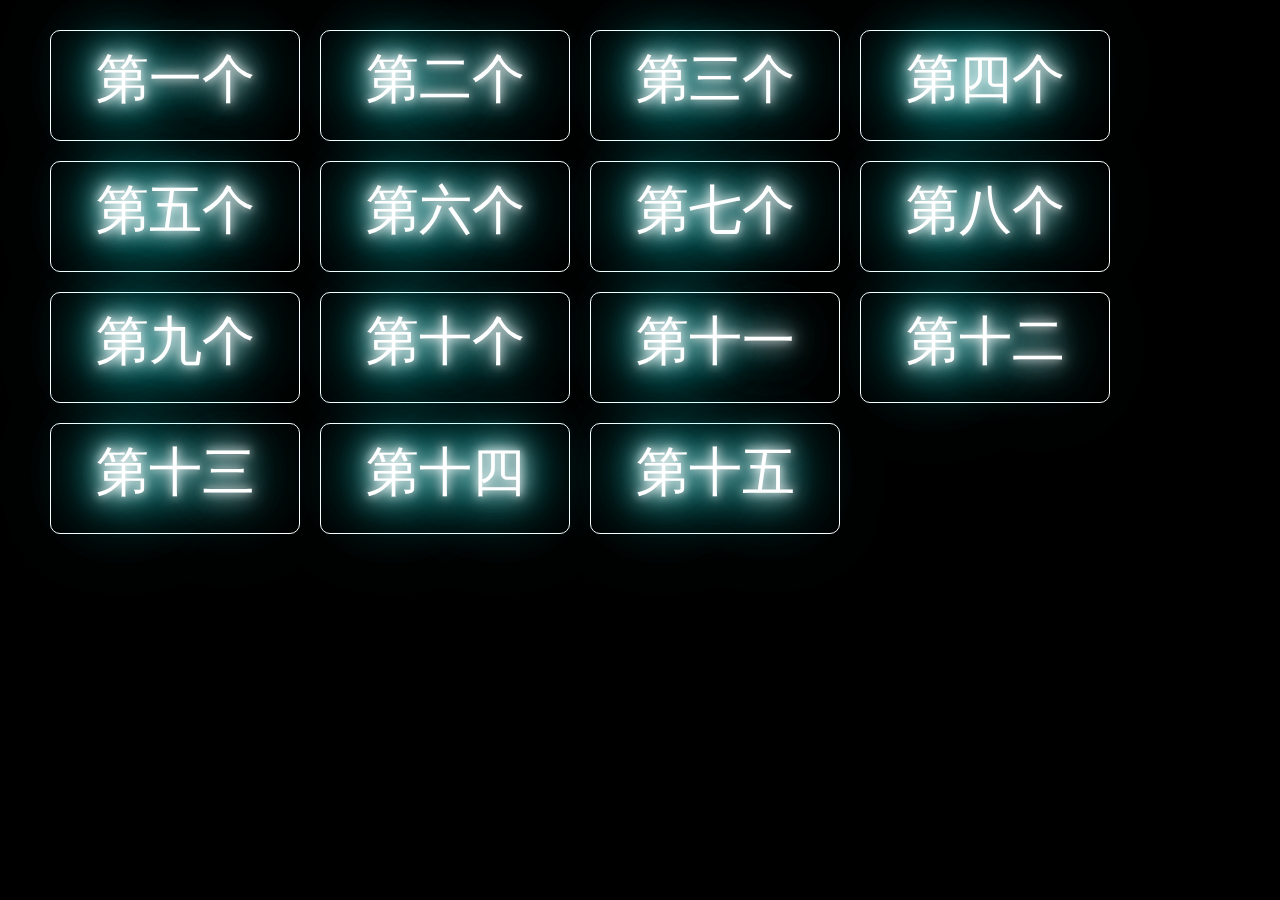
==== commit 4931d918: "增加爱心表白模块" ====
--- a/index.html
+++ b/index.html
@@ -32,6 +32,7 @@
 	<div id="shier" class="third_neon">第十二</div>
 	<div id="shisan" class="third_neon">第十三</div>
 	<div id="shisi" class="third_neon">第十四</div>
+	<div id="shiwu" class="third_neon">第十五</div>
 
 </div>
 	
@@ -117,7 +118,7 @@
         }
 		
 		shiwu.onclick = function() {
-			window.open('./7zuZhengHan/index.html');
+			window.open('./langManAiXinWenZiBiaoBai/index.html');
         }
     </script>	
 	
